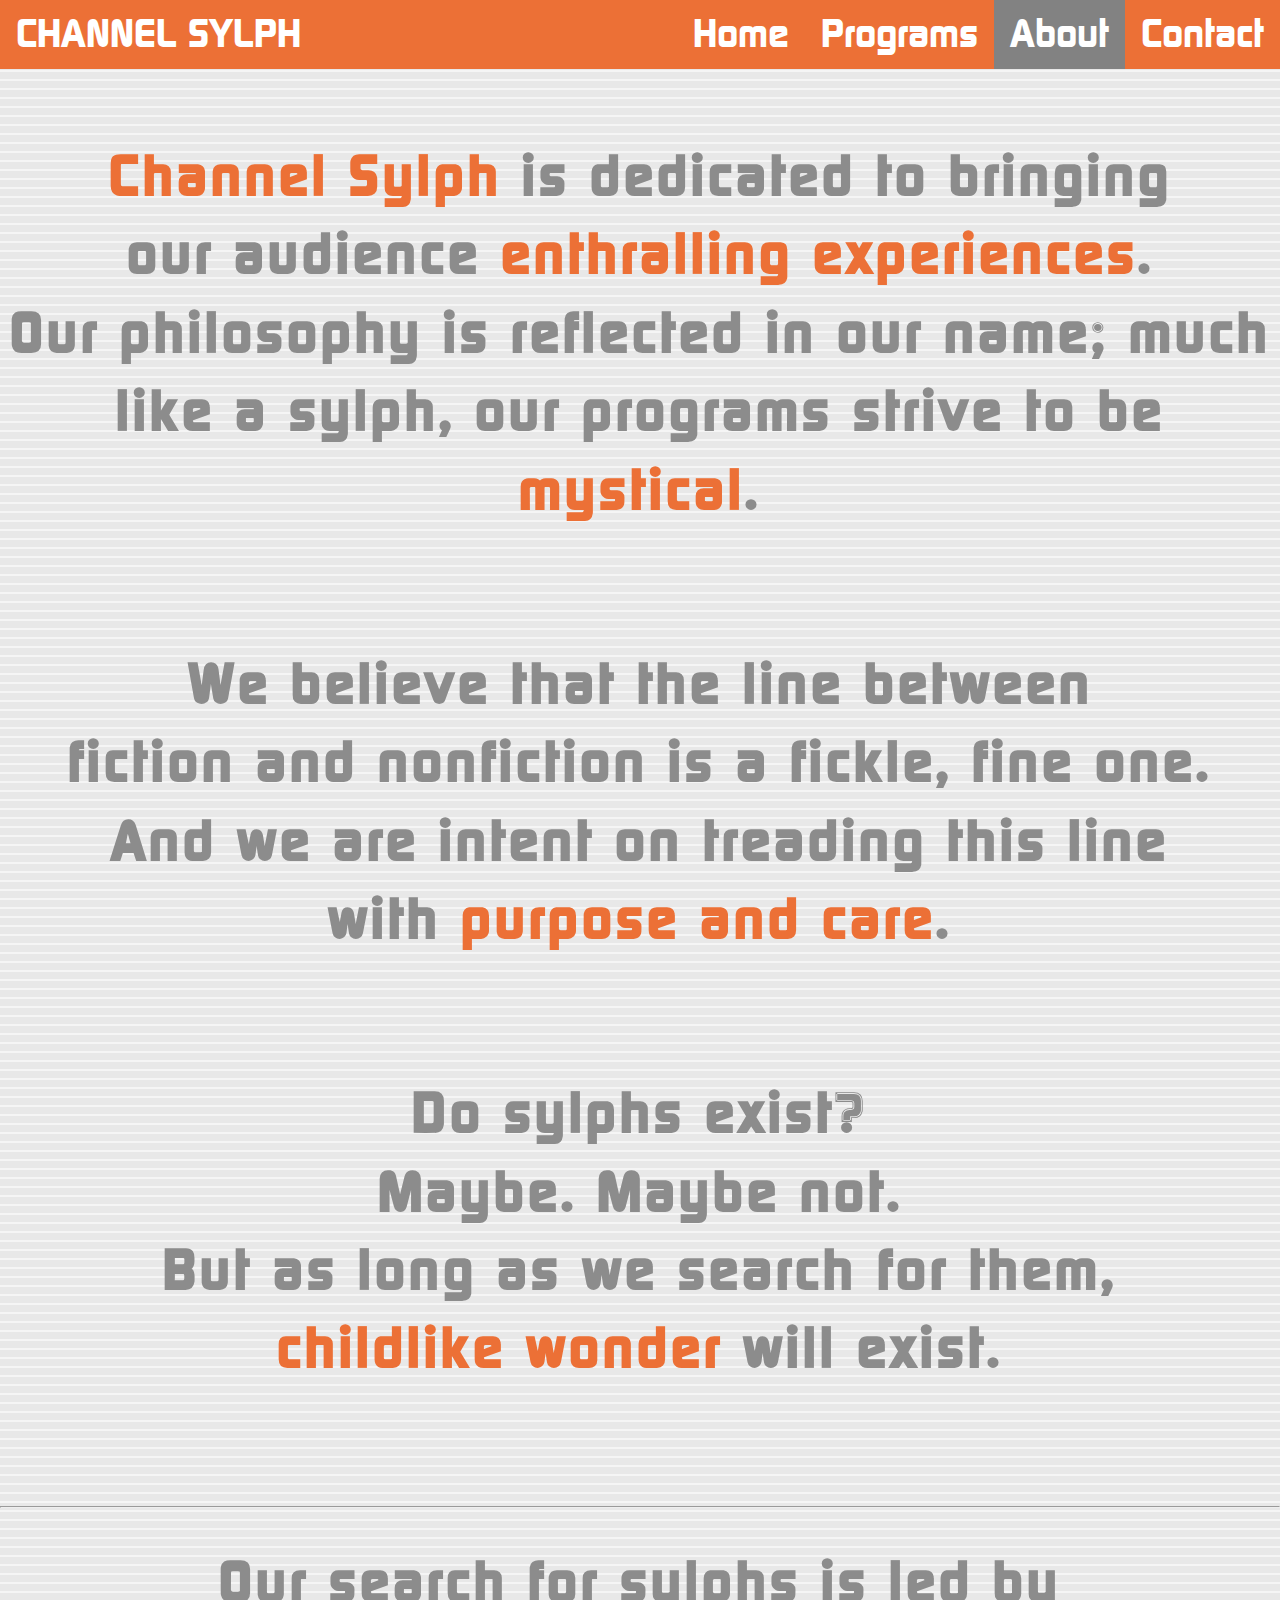
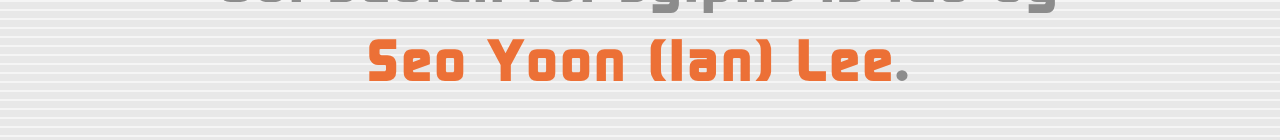
==== about.html @ 8e5a0ac6 "Project Uploaded" ====
!DOCTYPE HTML>
<HTML>
<link rel = "stylesheet" href = "main.css">
<head>
	<title>Home Page</title>
</head>
<body>

<ul>
	<li style = "float: left; display: block; color: white; text-align: center;
	padding: 14px 16px; text-decoration: none;">CHANNEL SYLPH</li>
	<li><a href = "contact.html"> Contact </a>
	<li><a class="active" href = "about.html"> About </a>
	<li><a href = "programs.html"> Programs </a>
	<li><a href="index.html">Home</a></li>
</ul>

<h1>
<br>
<br>
</h1>

<h1 style="font-size:3.5em; letter-spacing: 4px; line-height: 1.4;">
<span class="emph">Channel Sylph</span> is dedicated to bringing<br>
our audience <span class="emph"> enthralling experiences</span>.<br>
Our philosophy is reflected in our name; much<br>
like a sylph, our programs strive to be <span class="emph">mystical</span>.<br><br>
</h1>

<h1 style="font-size:3.5em; letter-spacing: 4px; line-height: 1.4;">
We believe that the line between<br>
fiction and nonfiction is a fickle, fine one.<br>
And we are intent on treading this line<br>
with <span class="emph">purpose and care</span>.<br><br>
</h1>

<h1 style="font-size:3.5em; letter-spacing: 4px; line-height: 1.4;">
Do sylphs exist?<br>
Maybe. Maybe not.<br>
But as long as we search for them,<br>
<span class="emph">childlike wonder</span> will exist.<br><br>
</h1>


<hr>

<h1 style="font-size:3.5em; letter-spacing: 4px; line-height: 1.4;">
Our search for sylphs is led by<br>
<span class="emph"> Seo Yoon (Ian) Lee</span>.<br>
</h1>

	</body>
</HTML>
---- main.css ----
@font-face {
  font-family: contFont;
  src: url(contb.ttf);
}

body {
	/*background-color: rgb(232,232,232);*/
  background: repeating-linear-gradient(
  rgb(232,232,232) 0px,
  rgb(232,232,232) 7px,
  rgb(245,245,245) 7px,
  rgb(245,245,245) 9px
  );
  font-family: contFont;
	text-align: center;
  margin:0;
}

ul {
  list-style-type: none;
  margin: 0;
  padding: 0;
  overflow: hidden;
  background-color: #ec7036;
  position: fixed;
  top: 0;
  width: 100%;
  z-index: 1;
}

li {
  float: right;
  font-size: 40px;
}

li a {
  display: flex;
  color: white;
  text-align: center;
  padding: 14px 16px;
  text-decoration: none;
}

li a:hover:not(.active) {
  background-color: #a6a6a6;
}

.active {
  background-color: #828282;
}

.flex-container {
  display: flex;
  flex-direction: row;
  font-size: 30px;
  text-align: center;
}

.row {
  display: flex;
  flex-direction: row;
  flex-wrap: wrap;
  justify-content: center;
  margin: 50px;
  position: relative;
}

.row .column {
  flex: 49%;
  padding: 5px;
  position: relative;
}

figcaption {
  font-size:2.5em;
  letter-spacing: 2px;
  color: rgb(140,140,140);
}

.progDesc {
  text-align: middle;
  font-size: 3em;
  letter-spacing: 2px;
  color: rgb(140,140,140);
}

.thumb {
  border-style: solid;
  border-width: 5px;
  border-color: rgb(180,180,180);
  border-radius: 10%;
  width: calc(100% - (50px * 2));
  margin: 30px 50px;
}

.effect {
  position: absolute;
  opacity: 0.25;
  width: calc(100% - (54.6px * 2));
  border-radius: 9.2%;
}

.emph {
  color: #ec7036
}

p {
	text-align: center;
}


h1 {
	font-family: contFont;
	color: rgb(140,140,140);
}


form {
  background-color: #c9c9c9;
  padding: 15px;
  margin: 40px;
  font-size:25px;
  color: #828282;
  border-radius: 3%;
}

.formDiv {
  width: 50%;
  border: 4px solid green;
  padding: 10px;
  margin: auto;
}
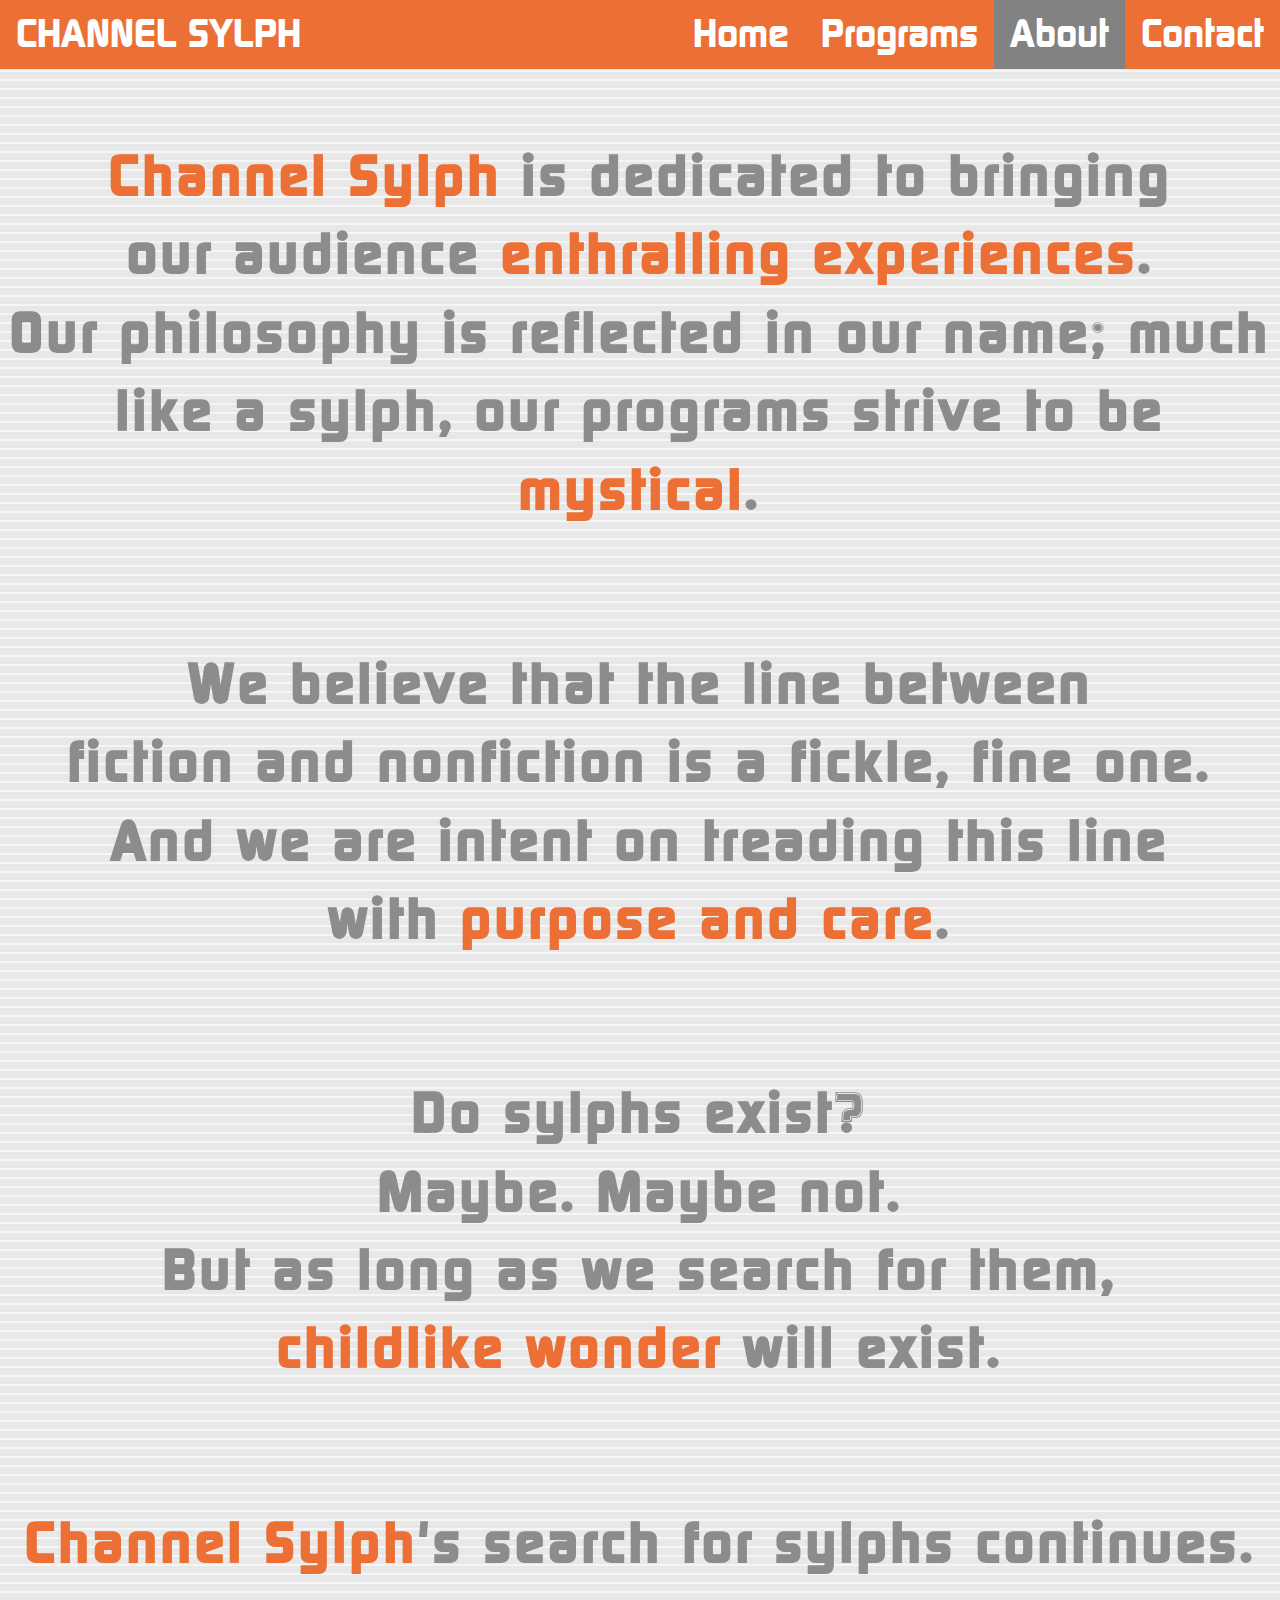
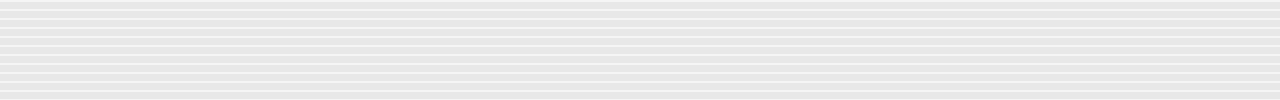
==== commit aa1b7825: "Errors Fixed" ====
--- a/about.html
+++ b/about.html
@@ -41,12 +41,8 @@
 <span class="emph">childlike wonder</span> will exist.<br><br>
 </h1>
 
-
-<hr>
-
 <h1 style="font-size:3.5em; letter-spacing: 4px; line-height: 1.4;">
-Our search for sylphs is led by<br>
-<span class="emph"> Seo Yoon (Ian) Lee</span>.<br>
+<span class="emph">Channel Sylph</span>'s search for sylphs continues.<br><br>
 </h1>
 
 	</body>
